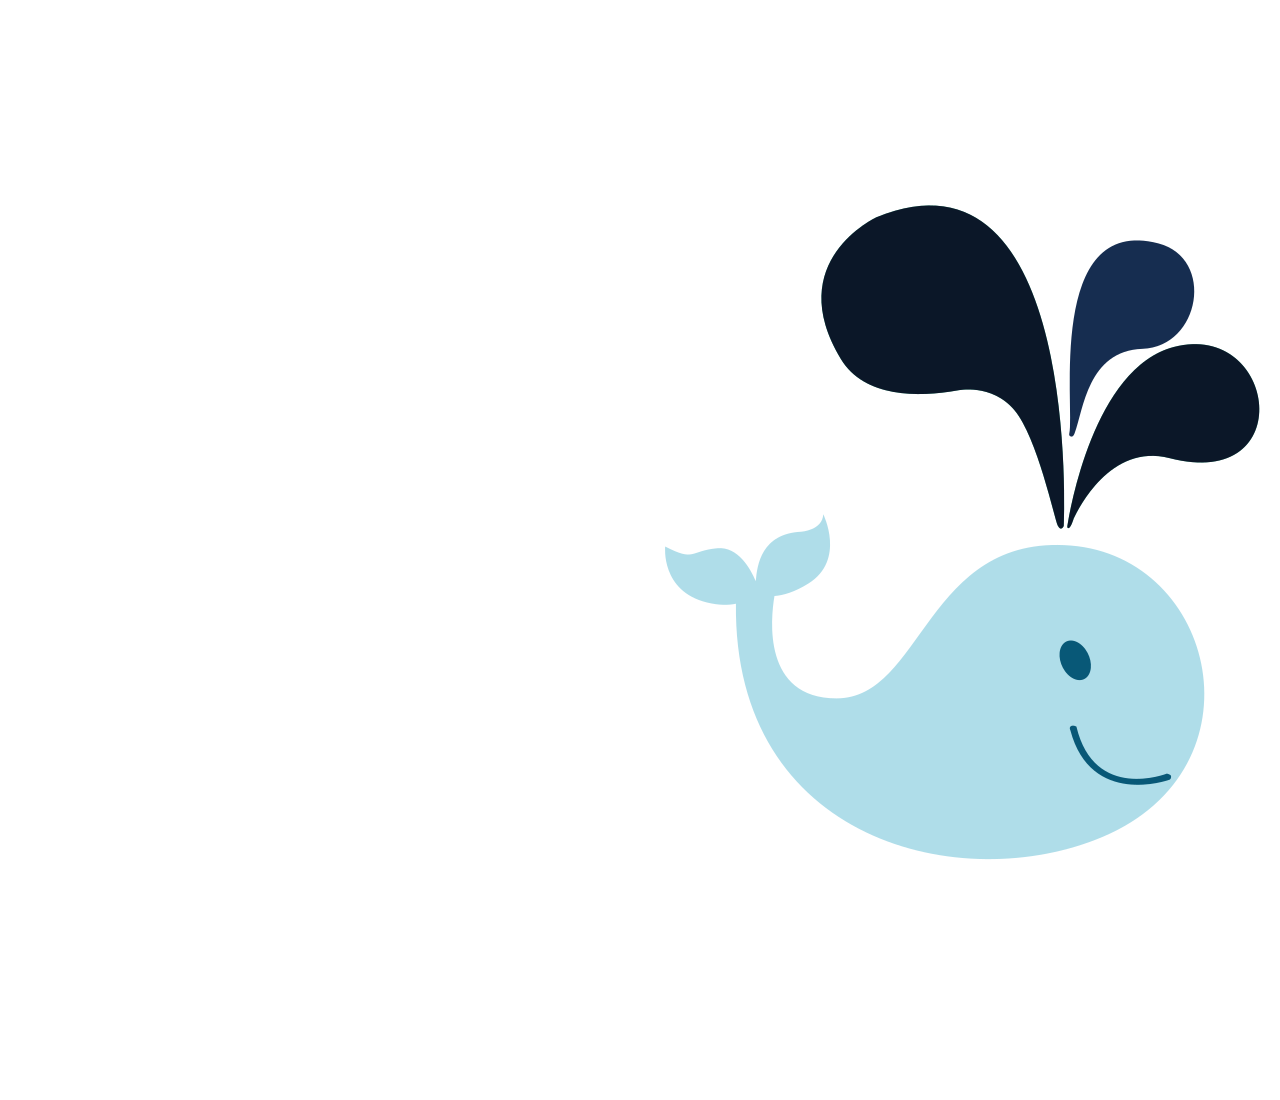
==== index.html @ 49b0c8dc "initial web content" ====
<!DOCTYPE html>
<html>
    <head>
        <title>frozen north whale & gas extraction company</title>
        <meta name="description" content="fnwg.org">
        <meta name="author" content="Benjamin Scranton">
    </head>
    <body>
        <img src="whale-1080.png" alt="a colorful cartoon whale">
    </body>
</html>
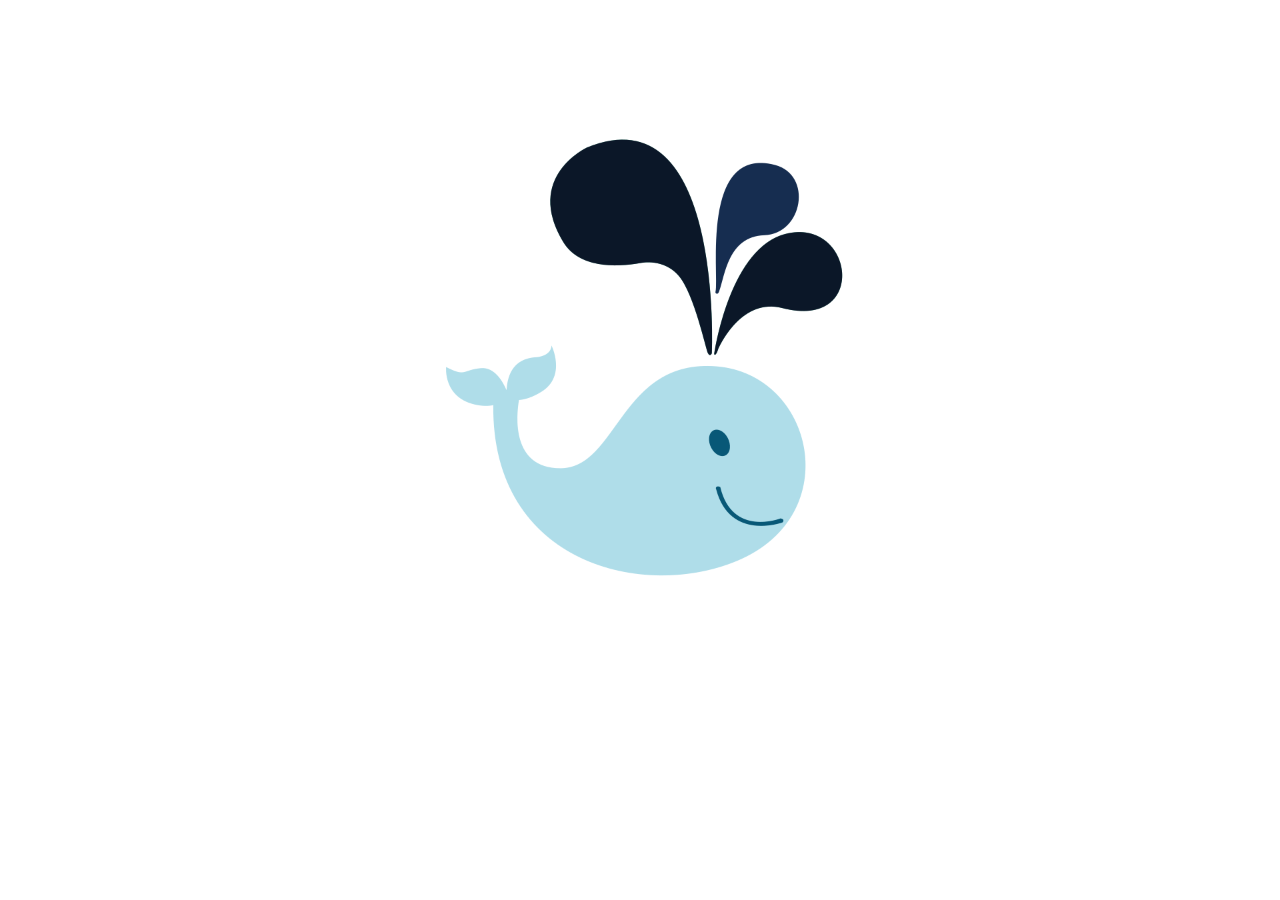
==== commit af049d76: "changed image scale" ====
--- a/index.html
+++ b/index.html
@@ -6,6 +6,6 @@
         <meta name="author" content="Benjamin Scranton">
     </head>
     <body>
-        <img src="whale-1080.png" alt="a colorful cartoon whale">
+        <img src="whale-1080.png" alt="a colorful cartoon whale" width="1280" height="720">
     </body>
 </html>
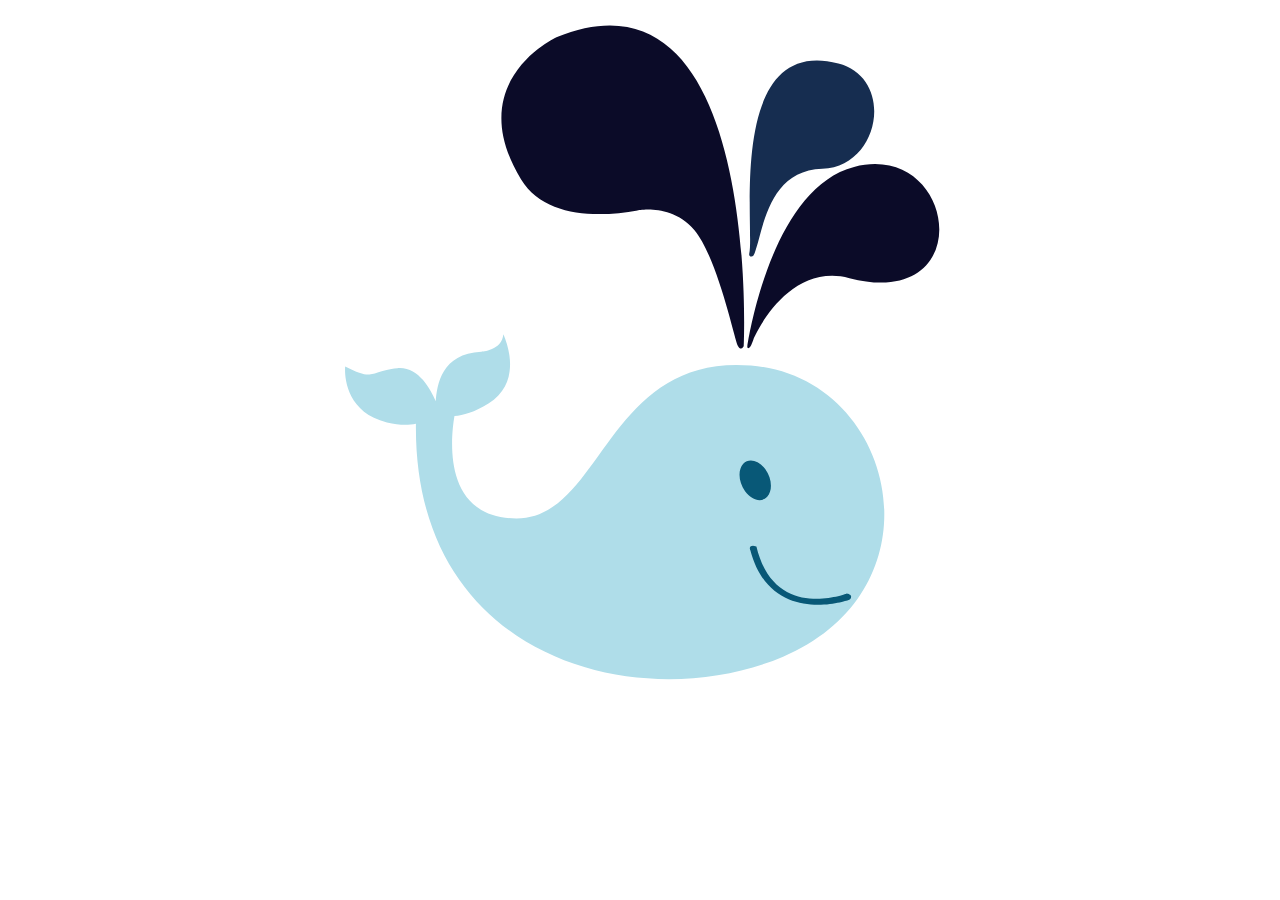
==== commit ea334802: "switch to using raw svg instead of png" ====
--- a/index.html
+++ b/index.html
@@ -4,8 +4,9 @@
         <title>frozen north whale & gas extraction company</title>
         <meta name="description" content="fnwg.org">
         <meta name="author" content="Benjamin Scranton">
+        <meta name="color-scheme" content="dark light">
     </head>
     <body>
-        <img src="whale-1080.png" alt="a colorful cartoon whale" width="1280" height="720">
+        <img src="whale.svg" alt="a colorful cartoon whale" width="1280" height="720">
     </body>
 </html>
